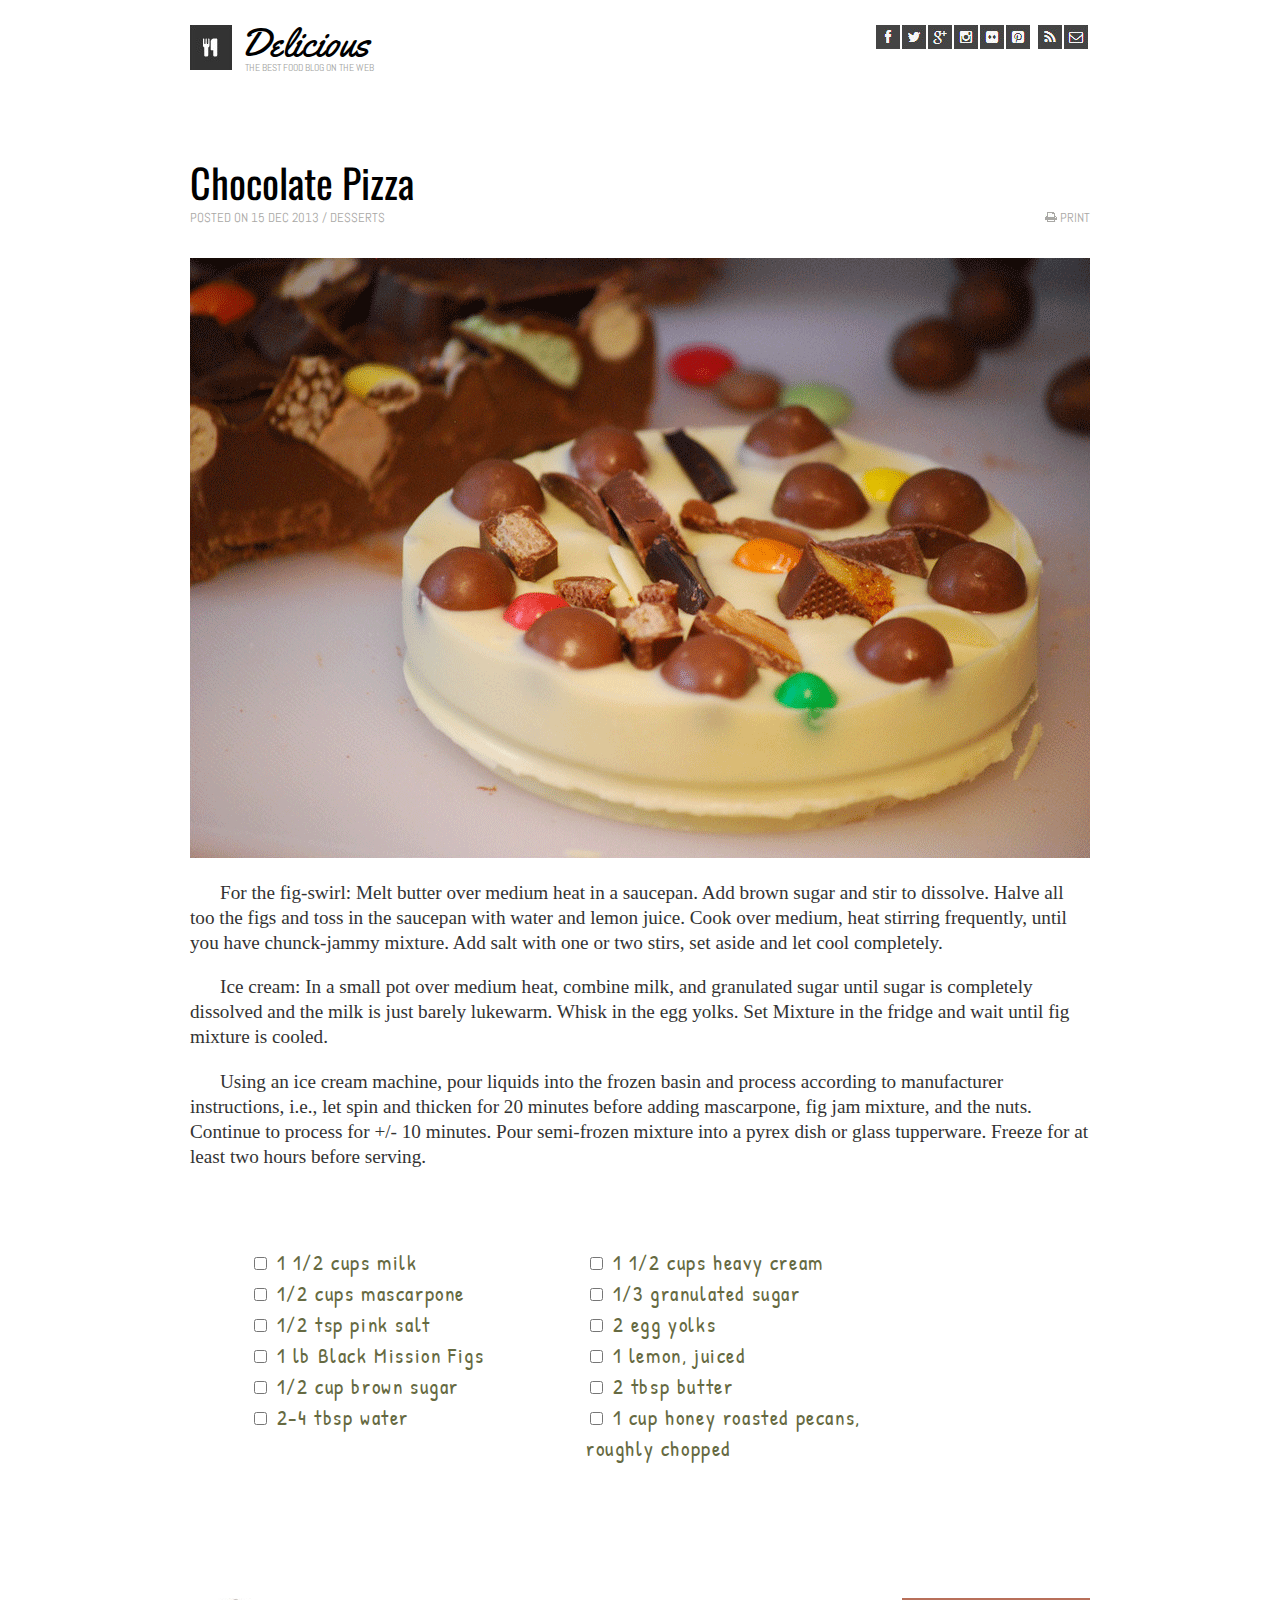
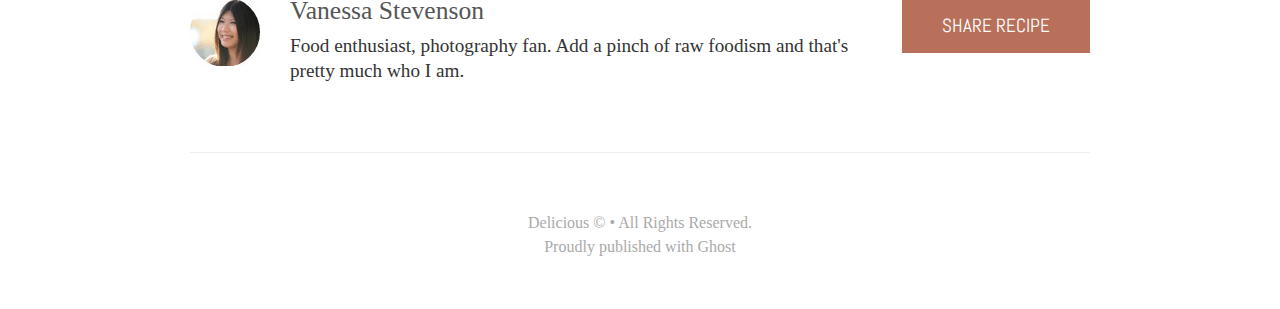
==== 2-SMACSS-practice/katy-bowers/index.html @ 93b5e134 "copy starter code add new css files" ====
<!DOCTYPE html>
<html>
  <head>
    <meta charset="utf-8">
    <title>Choco Pizza</title>
    <link rel="stylesheet" href="styles/reset.css">
    <link rel="stylesheet" href="styles/style.css">
  </head>
  <body>
    <header>
      <nav>
        <a href="#" id="logo">
          <img src="img/logo.png" alt="Delicious Logo">
          <h1>Delicious</h1>
          <p id="slogan">The Best Food Blog on the Web</p>
        </a>
        </div>
        <ul>
          <li><a href="#"><img src="img/fb-icon.png" alt="facebook icon"></a></li>
          <li><a href="#"><img src="img/twit-icon.png" alt="twittericon"></a></li>
          <li><a href="#"><img src="img/gp-icon.png" alt="google plus icon"></a></li>
          <li><a href="#"><img src="img/insta-icon.png" alt="instagram icon"></a></li>
          <li><a href="#"><img src="img/flic-icon.png" alt="flickr icon"></a></li>
          <li><a href="#"><img src="img/pint-icon.png" alt="pintrest icon"></a></li>
          <li>&nbsp;</li>
          <li><a href="#"><img src="img/rss-icon.png" alt="rss icon"></a></li>
          <li><a href="#"><img src="img/mail-icon.png" alt="email icon"></a></li>
        </ul>
        <hr>
      </nav>
    </header>

    <main>
      <article>
        <h2>Chocolate Pizza</h2>
        <div class="date">Posted on 15 Dec 2013 / Desserts</div>
        <a href="#" class="print"> <img src="img/print-icon.gif" alt="Print Recipe">Print
        </a>
        <img src="img/choco-pizza.png" alt="Featured image">
        <p>For the fig-swirl: Melt butter over medium heat in a saucepan. Add brown sugar and stir to dissolve. Halve all too the figs and toss in the saucepan with water and lemon juice. Cook over medium, heat stirring frequently, until you have chunck-jammy mixture. Add salt with one or two stirs, set aside and let cool completely.</p>
        <p>Ice cream: In a small pot over medium heat, combine milk, and granulated sugar until sugar is completely dissolved and the milk is just barely lukewarm. Whisk in the egg yolks. Set Mixture in the fridge and wait until fig mixture is cooled.</p>
        <p>Using an ice cream machine, pour liquids into the frozen basin and process according to manufacturer instructions, i.e., let spin and thicken for 20 minutes before adding mascarpone, fig jam mixture, and the nuts. Continue to process for +/- 10 minutes. Pour semi-frozen mixture into a pyrex dish or glass tupperware. Freeze for at least two hours before serving.</p>
        <ul class="recipe">
          <li><input type="checkbox" name="ingredient"> 1 1/2 cups milk</li>
          <li><input type="checkbox" name="ingredient"> 1 1/2 cups heavy cream</li>
          <li><input type="checkbox" name="ingredient"> 1/2 cups mascarpone</li>
          <li><input type="checkbox" name="ingredient"> 1/3 granulated sugar</li>
          <li><input type="checkbox" name="ingredient"> 1/2 tsp pink salt</li>
          <li><input type="checkbox" name="ingredient"> 2 egg yolks</li>
          <li><input type="checkbox" name="ingredient"> 1 lb Black Mission Figs</li>
          <li><input type="checkbox" name="ingredient"> 1 lemon, juiced</li>
          <li><input type="checkbox" name="ingredient"> 1/2 cup brown sugar</li>
          <li><input type="checkbox" name="ingredient"> 2 tbsp butter</li>
          <li><input type="checkbox" name="ingredient"> 2-4 tbsp water</li>
          <li><input type="checkbox" name="ingredient"> 1 cup honey roasted pecans, roughly chopped</li>
        </ul>
        <hr>
        <aside>
          <button>Share Recipe</button>
          <img src="img/van-pic.png" alt="Vanessa Stevenson">
          <h3>Vanessa Stevenson</h3>
          <p>Food enthusiast, photography fan. Add a pinch of raw foodism and that's pretty much who I am.</p>
        </aside>
      </article>
    </main>

    <footer>
      <section>
        <hr>
        <p>Delicious &copy; • All Rights Reserved.<br>Proudly published with Ghost</p>
      </section>
    </footer>
  </body>
</html>
---- 2-SMACSS-practice/katy-bowers/styles/style.css ----
@import url('https://fonts.googleapis.com/css?family=Abel|Oswald:700|Yellowtail|Patrick+Hand');

* {
  font-family: times;
}

body {
  background: #fff;
}

nav, article, aside, footer section {
  margin: 0 auto;
  width: 900px;
}

nav {
  margin-top: 25px;
}

#logo {
  float: left;
  padding-bottom: 25px;
  color: black;
  text-decoration: none;
}

#logo img {
  float: left;
}

#logo h1 {
  padding-left: 50px;
  font-family: 'Yellowtail', cursive;
  font-size: 2.4em;
}

#slogan {
  width: 250px;
  padding-left: 55px;
  color: #a3a4a2;
  font-family: 'Abel', sans-serif;
  font-size: .65em;
  text-transform: uppercase;
}

nav ul {
  float: right;
}

nav li {
  float: left;
  padding-right: 2px;
}

hr {
  clear: both;
  border: 0;
  height: 13px;
  background-image: url('img/hr-img.gif');
}

h2 {
  margin-top: 50px;
  font-family: 'Oswald', sans-serif;
  font-size: 2.5em;
}

.print, .date {
  color: #a9a8a5;
  font-family: 'Abel', sans-serif;
  font-size: .8em;
  margin: 0;
  text-transform: uppercase;
  margin-top: 10px;
  margin-bottom: 33px;
}

.date {
  float: left;
}

.print {
  text-decoration: none;
  padding-left: 30px;
  float: right;
}

.print img {
  margin-right: 3px;
}

main p {
  color: #333;
  font-size: 1.2em;
  line-height: 1.3em;
  text-indent: 30px;
  margin: 20px 0px;
}

input {
  font-family: 'Patrick Hand', cursive;
}

.recipe {
  letter-spacing: .1em;
  font-family: 'Patrick Hand', cursive;
  color: #666a42;
  background-image: url("img/list-bg.png");
  height: 260px;
  padding: 37px 0 0 60px;
  margin: 40px 0;
}

.recipe li {
  float: left;
  width: 40%;
  font-size: 1.3em;
  line-height: 31px;
}

aside {
  padding-top: 30px;
  padding-bottom: 60px
}

aside img {
  float: left;
}

aside h3 {
  padding-left: 100px;
  font-size: 1.6em;
  padding-bottom: 10px;
  color: #555;
}

aside p {
  padding-left: 100px;
  width: 65%;
  margin: 0;
  text-indent: 0;

}

aside button {
  float: right;
  font-family: 'Abel', sans-serif;
  text-transform: uppercase;
  padding: 15px 40px;
  background: #b8705a;
  color: #fff;
  font-size: 1.2em;
  border: none;
}

section hr {
  border-bottom: 1px solid #eee;
  height: 0;
}


footer section p{
  padding: 50px 0;
  line-height: 1.5em;
  text-align: center;
  color: #aaa;
}


}
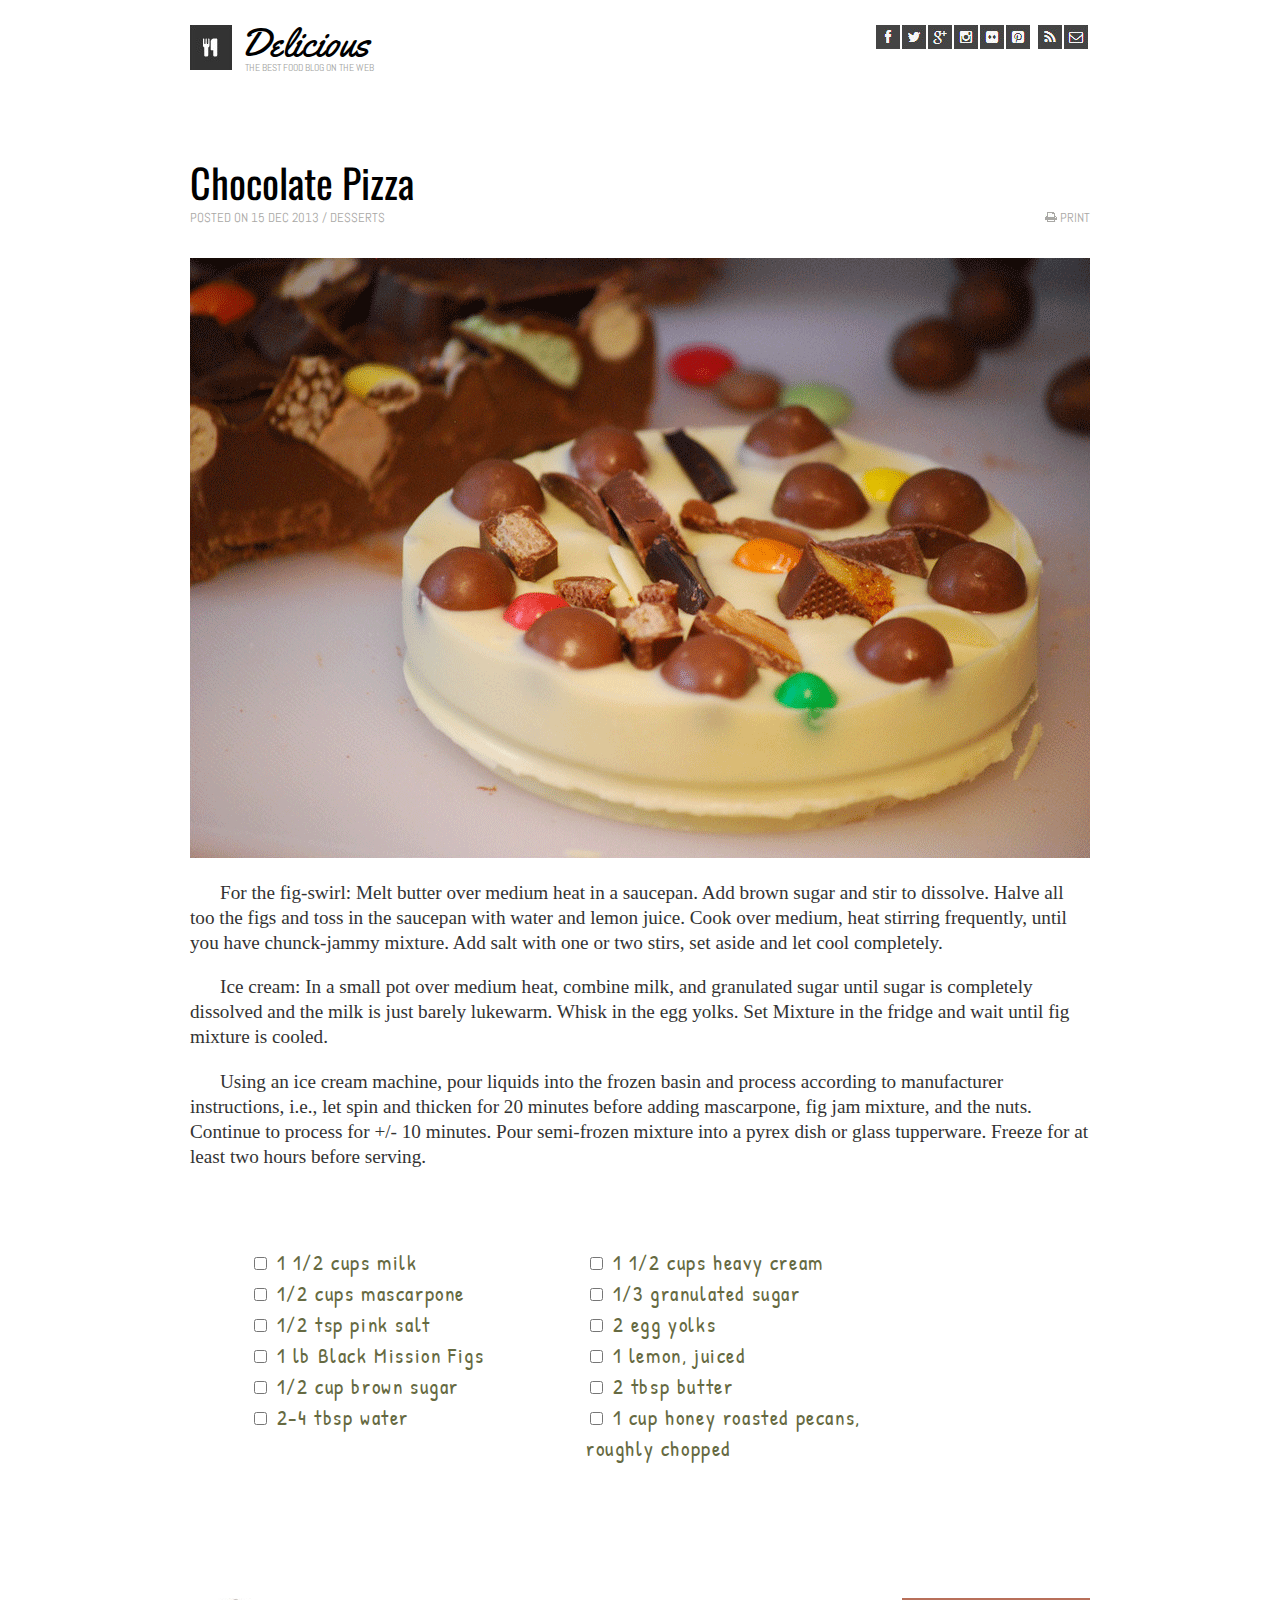
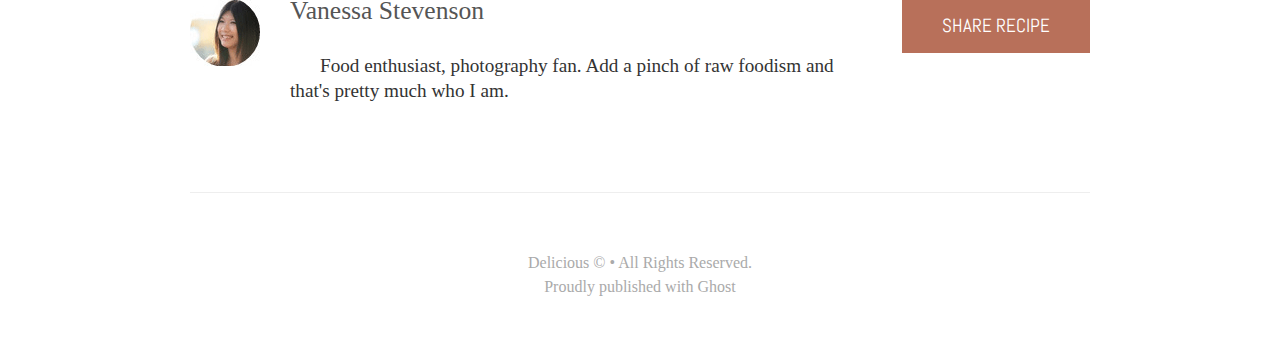
==== commit 5b8c76d7: "fix html link and divide rules to new css files" ====
--- a/2-SMACSS-practice/katy-bowers/index.html
+++ b/2-SMACSS-practice/katy-bowers/index.html
@@ -4,7 +4,9 @@
     <meta charset="utf-8">
     <title>Choco Pizza</title>
     <link rel="stylesheet" href="styles/reset.css">
-    <link rel="stylesheet" href="styles/style.css">
+    <link rel="stylesheet" href="styles/base.css">
+    <link rel="stylesheet" href="styles/layout.css">
+    <link rel="stylesheet" href="styles/modules.css">
   </head>
   <body>
     <header>
--- a/2-SMACSS-practice/katy-bowers/styles/base.css
+++ b/2-SMACSS-practice/katy-bowers/styles/base.css
@@ -0,0 +1,9 @@
+@import url('https://fonts.googleapis.com/css?family=Abel|Oswald:700|Yellowtail|Patrick+Hand');
+
+* {
+  font-family: times;
+}
+
+body {
+  background: #fff;
+}
--- a/2-SMACSS-practice/katy-bowers/styles/layout.css
+++ b/2-SMACSS-practice/katy-bowers/styles/layout.css
@@ -0,0 +1,87 @@
+nav, article, aside, footer section {
+  margin: 0 auto;
+  width: 900px;
+}
+
+nav {
+  margin-top: 25px;
+}
+
+#logo {
+  float: left;
+  padding-bottom: 25px;
+  color: black;
+  text-decoration: none;
+}
+
+#logo img {
+  float: left;
+}
+
+#logo h1 {
+  padding-left: 50px;
+  font-family: 'Yellowtail', cursive;
+  font-size: 2.4em;
+}
+
+#slogan {
+  width: 250px;
+  padding-left: 55px;
+  color: #a3a4a2;
+  font-family: 'Abel', sans-serif;
+  font-size: .65em;
+  text-transform: uppercase;
+}
+
+nav ul {
+  float: right;
+}
+
+
+aside {
+  padding-top: 30px;
+  padding-bottom: 60px
+}
+
+aside img {
+  float: left;
+}
+
+aside h3 {
+  padding-left: 100px;
+  font-size: 1.6em;
+  padding-bottom: 10px;
+  color: #555;
+}
+
+aside p {
+  padding-left: 100px;
+  width: 65%;
+  margin: 0;
+  text-indent: 0;
+
+}
+
+aside button {
+  float: right;
+  font-family: 'Abel', sans-serif;
+  text-transform: uppercase;
+  padding: 15px 40px;
+  background: #b8705a;
+  color: #fff;
+  font-size: 1.2em;
+  border: none;
+}
+
+section hr {
+  border-bottom: 1px solid #eee;
+  height: 0;
+}
+
+
+footer section p{
+  padding: 50px 0;
+  line-height: 1.5em;
+  text-align: center;
+  color: #aaa;
+}--- a/2-SMACSS-practice/katy-bowers/styles/modules.css
+++ b/2-SMACSS-practice/katy-bowers/styles/modules.css
@@ -0,0 +1,69 @@
+nav li {
+  float: left;
+  padding-right: 2px;
+}
+
+hr {
+  clear: both;
+  border: 0;
+  height: 13px;
+  background-image: url('img/hr-img.gif');
+}
+
+h2 {
+  margin-top: 50px;
+  font-family: 'Oswald', sans-serif;
+  font-size: 2.5em;
+}
+
+.print, .date {
+  color: #a9a8a5;
+  font-family: 'Abel', sans-serif;
+  font-size: .8em;
+  margin: 0;
+  text-transform: uppercase;
+  margin-top: 10px;
+  margin-bottom: 33px;
+}
+
+.date {
+  float: left;
+}
+
+.print {
+  text-decoration: none;
+  padding-left: 30px;
+  float: right;
+}
+
+.print img {
+  margin-right: 3px;
+}
+main p {
+  color: #333;
+  font-size: 1.2em;
+  line-height: 1.3em;
+  text-indent: 30px;
+  margin: 20px 0px;
+}
+
+input {
+  font-family: 'Patrick Hand', cursive;
+}
+
+.recipe {
+  letter-spacing: .1em;
+  font-family: 'Patrick Hand', cursive;
+  color: #666a42;
+  background-image: url("img/list-bg.png");
+  height: 260px;
+  padding: 37px 0 0 60px;
+  margin: 40px 0;
+}
+
+.recipe li {
+  float: left;
+  width: 40%;
+  font-size: 1.3em;
+  line-height: 31px;
+}